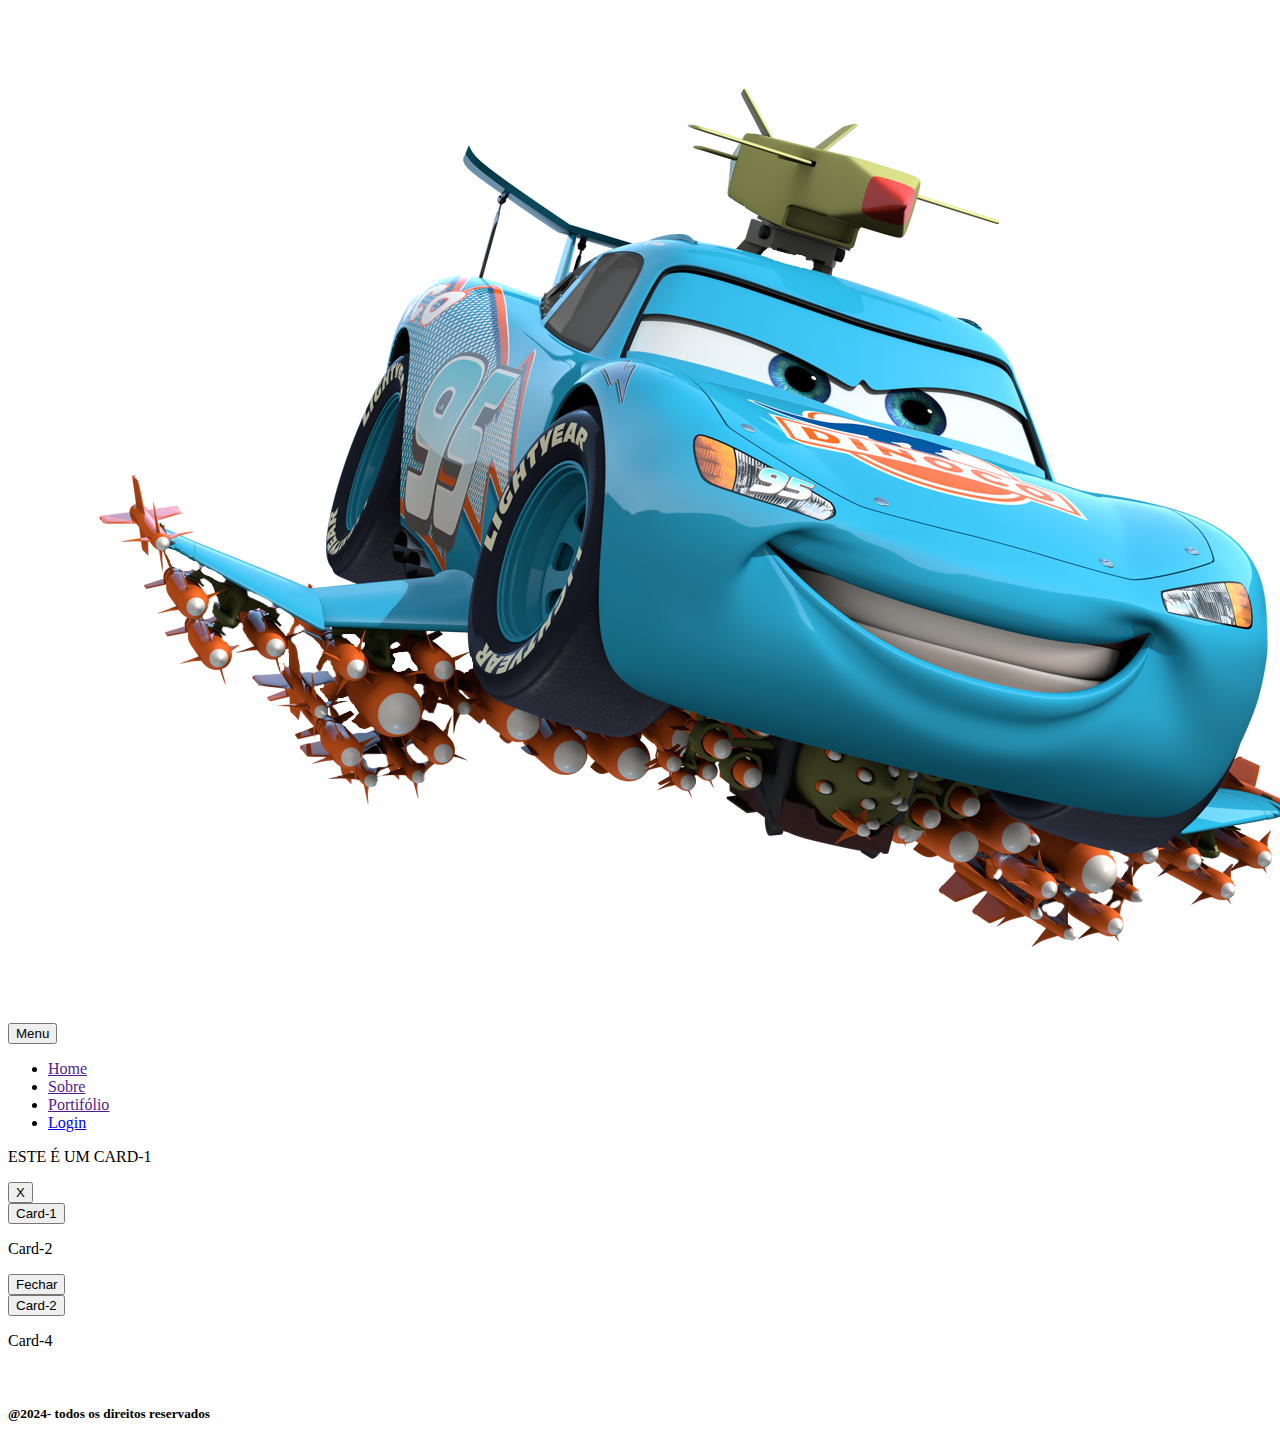
==== index.html @ 86baec10 "Primeiro Commit (0 Erros encontrados)" ====
<!DOCTYPE html>
<html lang="pt-br">

<head>
  <meta charset="UTF-8">
  <meta name="viewport" content="width=device-width, initial-scale=1.0">
  <link rel="styleshet" href="./css/estilo.css">
  <title>Aula-Debug</title>
</head>

<body>
  <header>
    <img src="./img/Icone.png" alt="" id="logo" />
    <nav>
      <button id="btnmobile">Menu
        <span id="hamburg"></span>
      </button>
      <ul id="menu">
        <li><a href="">Home</a></li>
        <li><a href="">Sobre</a></li>
        <li><a href="">Portifólio</a></li>
        <li><a href="loginn.html" class="button" id="abrir-form">Login</a></li>

      </ul>
    </nav>
  </header>
  <section id="sobre">

    <div class="ex2" id="modal">
      <p>ESTE É UM CARD-1</p>
      <button 0nclick="closeModal()">X</button>
    </div>
    <button 0nclick="openModal()" id="btnmodal">Card-1</button>

    <div class="ex2">
      <p class="text">Card-2</p>
    </div>

    <div class="ex2" id="modal">
      <!--<p class="text">Card-1</p>-->
      <button 0nclick="closeModal()">Fechar</button>
    </div>
    <button 0nclick="openModal()" id="btnmodal">Card-2</button>

    <div class="ex2">
      <p class="text">Card-4</p>
    </div>
  </section>
  <section id="Portifolio">
    <!--vai ser utilizando no javascript para o slideShow-->
    <img id="img." />
  </section>

  <footer>
    <h5>@2024- todos os direitos reservados</h5>
  </footer>


  <script src="./js/script.js"></script>
</body>

</html>
---- css/estilo.css ----
.root{

  --bg-color: #0C0C23;
  /*--bg-color1: linear-gradient(70deg, blue,#0C0C23);*/
  --bg-color3:#FC6600;
  --bg-color4:red;
  --bg-color5:#fff;
  --bg-color2: aquamarine;
  --font-color:#00ffff;
  --font-hover:#fff;
  --accent-color: bisque;
  --accent-hover: black;
}


* {
  margin: 0;
  padding: 0;
  box-sizing: border-box;


body {
  background: var(--bg-color);
}

.header {
  width: 100%;
  height: 70px;
  padding: 1rem;
  display: flex;
  justify-content: space-between;
  align-items: center;
  background-color:transparent;
  position: fixed;
}
#logo {
  margin-left: 20px;
  margin-top: 10px;
  width: 100px;
  height: 100px;
}
#monu {
  display: flex;
  list-style: none;
  gap:0.5rem;
}
#monu a {
  display:block;
}
#monu a {
  text-decoration: none;
  text-transform: uppercase;
  padding: 5px;
  color: var(--font-color);
}

#menu a:hover {
  color: var(--font-hover);
  font-weight: 900;
}

#btnMobile {
  display: none;
}


section {
  width: 100%;
  height: 90vh;
}

#sobre{
  width: 100%;
  display: flex;
  justify-content: center;
  align-items: center;
}

#portifolio{
  width: 100%;
  display: flex;
  justify-content: center;
  align-items: center;

}

#img{
  width: 400px;
  height: 400px;
  border-radius: 50px;
  mix-blend-mode:luminosity;
}

#img::hover{
  animation: efeito 0.5s ease-in-out infinite;
}


.btn-login{
  width: 100px;
  height: 50px;
  background: var(--bg-color);
  text-decoration: none;
  color:var(--bg-color3);
  font-size:1rem;
  border: none;
}
.ex2{
  width: 200px;
  height: 200px;
  color:var(--accent-hover);
  background:var(--bg-color2);
  margin-top:10px;
  margin-left: 20px;
  display: inline-flex;

}
#btnmodal{
  margin-left: 50px;
  width: 200px;
  height: 200px;
  background-color: var(--bg-color4);
}
#btnmodal:hover{
  filter:drop-shadow(var(--bg-color5) 0 0 2rem);
}

#modal{
  display: none;
  position: fixed;
  top:50%;
  left: 50%;
  transform: translate(-50% ,-50%);
  z-index: 10;
  padding: 20px;
  color:var(--bg-color);
  background:var(--bg-color5);
}
p{
  font-size: 0.9rem;
  margin-left: 20px;
  margin-top: 50px;
}



h1{
  color:var(--font-color);
  display:flex;
  justify-content: center;
}
.text{
  margin-left: 70px;
  margin-top: 70px;
  text-transform: uppercase;
}

.ex2:hover{
  transition: 0.6s ease-in-out;
  border-radius: 40%;
  background-color: aqua;
  color:#120af8;
  font-size: 20px;
}

.footter {
  width: 100%;
  height: 80px;
  background:var(--font-color);
  color: var(--accent-hover);
}
.footter h5 {
  font-size: 1rem;
  display: flex;
  justify-content: center;
  align-items: center;
}

/*Formulario login*/

/*form de login com efeito */
.container {
  opacity: 0;
  pointer-events: none;
  position: fixed;
  margin: -2.5rem 15%;
  margin-top: 70px;
  width: 70vw;
  height: 80vh;
  background: var(--bg-color3);
  border-radius: 15px;
  box-shadow: 0 4px 20px 0 rgba(0, 0, 0, 0.7), 0 6px 20px 0 rgba(0, 0, 0, 0.7);
  overflow: hidden;
  transition: all 0.4s ease-out;
}

.container::before {
  content: "";
  position: absolute;
  top: 0;
  left: -50%;
  width: 100%;
  height: 100%;
  /*background: linear-gradient(-45deg, var(--accent-color), #520852);*/
  background: var(--bg-color);
  z-index: 6;
  transform: translateX(100%);
  transition: 1s ease-in-out;
}

.entrar-sair {
  position: absolute;
  top: 0;
  left: 0;
  width: 100%;
  height: 100%;
  display: flex;
  align-items: center;
  justify-content: space-around;
  z-index: 5;
}
.container form {
  display: flex;
  align-items: center;
  justify-content: center;
  flex-direction: column;
  width: 40%;
  min-width: 238px;
  padding: 0 10px;
}
.container form.login-entrar {
  opacity: 1;
  transition: 0.5s ease-in-out;
  transition-delay: 1s;
}
.container form.login-sair {
  opacity: 0;
  transition: 0.5s ease-in-out;
  transition-delay: 1s;
}
.panels-container {
  position: absolute;
  top: 0;
  left: 0;
  width: 100%;
  height: 100%;
  display: flex;
  align-items: center;
  justify-content: space-around;
}
.panel {
  display: flex;
  flex-direction: column;
  align-items: center;
  justify-content: space-around;
  width: 35%;
  min-width: 238px;
  padding: 0 10px;
  text-align: center;
  z-index: 6;
}
.left-panel {
  pointer-events: none;
}
.content {
  color: var(--bg-color);
  transition: 1.1s ease-in-out;
  transition-delay: 0.5s;
}
.image {
  height: 18rem;
  transition: 1.1s ease-in-out;
  transition-delay: 0.4s;
}
.image:hover{
  animation: efeito 0.5s ease-in-out infinite;
}

@keyframes efeito {
  0%{
    transform:scale(1)
  }
  50%{
    
    transform: translateY(5px);
  }
  100%{
    transform: scale(1.1);
    filter:drop-shadow(var(--bg-color3)0 0 2rem)
  }
  
}

.btn {
  width: 150px;
  height: 50px;
  border: 2px solid transparent;
  border-radius: 50px;
  box-shadow: rgb(0 0 0 / 5%) 0 0 8px;
  background: var(--font-color);
  color: var(--main-color);
  font-weight: 600;
  margin: 10px 0;
  text-transform: uppercase;
  cursor: pointer;
  transition: all 0.4s ease-in-out;
}
.btn:hover {
  letter-spacing: 3px;
  background-color: var(--bg-color3);
  color: hsl(0, 0%, 100%);
  box-shadow: var(--accent-color) 0px 7px 29px 0px;
}

.left-panel .image,
.left-panel .content {
  transform: translateX(-250%);
}
.right-panel .image,
.right-panel .content {
  transform: translateX(0);
}

/*Animation*/
.container.sign-up-mode::before {
  transform: translateX(0);
}
.container.sign-up-mode .right-panel .image,
.container.sign-up-mode .right-panel .content {
  transform: translateX(250%);
}
.container.sign-up-mode .left-panel .image,
.container.sign-up-mode .left-panel .content {
  transform: translateX(0);
}
.container.sign-up-mode form.login-entrar {
  opacity: 0;
}
.container.sign-up-mode form.login-sair {
  opacity: 1;
}
.container.sign-up-mode .right-panel {
  pointer-events: none;
}
.container.sign-up-mode .left-panel {
  pointer-events: all;
}

.container.show{
  opacity: 1;
  pointer-events: all;
}

/* Responsividade CELULAR*/
@media (max-width: 600px) {

  body {
    /*background-image: linear-gradient(to right, #dc143c, bisque);*/
    background: var(--bg-color3);
  }
  #btnMobile{
    display: flex;
    padding: 0.5rem 1rem;
    font-size: 1rem;
    border: none;
    background: none;
    cursor: pointer;
    gap: 0.5rem;
  }
  #menu {
    display: block;
    position: absolute;
    width: 100%;
    height: 0px;
    top: 50px;
    right: 0px;
    transition: 0.6s;
    z-index: 1000;
    visibility: hidden;
    /*Corta o conteúdo que ultrapassa o tamanho da DIV*/
    overflow-y: hidden;
  }
  nav.active #menu {
    height: calc(100vh - 70px);
    visibility: visible;
    overflow-y: auto;
  }
   
  #menu a {
    padding: 1rem 0;
    margin: 0 1rem;
    display: flex;
    justify-content: center;
    align-items: center;
    border-bottom: 0px solid black; 
  }

  #menu a:hover{
    background:var(--bg-color);
  }
  #sobre{
    display: flex;
    padding-top: 230px;
    padding-bottom: 100px;
    flex-direction: column;
  }
  .ex2{

    background: var(--bg-color);
    color: var(--font-color);
    width: 45%;
    margin-left: 55px;
    height: 20%;
  }

  #btnmodal{
    margin-top: 100px;
    width: 45%;
    height: 20%;
    background-color: var(--bg-color4);
  }

  .text{
    margin-left: 70px;
    margin-top: 20px;
    text-transform: uppercase;
  }


  h1{
    color:var(--bg-color)
  }

  .container{
    margin-left: 10px;
    width: 100%;
    height: 50vh;
  }
  .image{
    width: 100px;
    height: 100px;
  }
  footer{
    background: var(--bg-color);
    color:var(--font-color)
  }
    
  #hamburg{
    display: block;
    width: 20px;
    border-top: 2px solid;
  }
 
  #hamburg::before,
  #hamburg::after {
  /*determina um conteudo para o novo elemento criado*/
  content: '';
  display: block;
  /* currentColor pega a cor do elemento base*/
  background: currentColor;
  width: 20px;
  height: 2px;
  margin-top: 5px;
  transition: 0.5s;
  position: relative;
  }
  nav.active #hamburg {
    border-top-color: transparent;
  }
  nav.active #hamburg::before {
    transform: rotate(135deg);
  }
  nav.active #hamburg::after {
    transform: rotate(-135deg);
    top: -7px;
  }
}
}
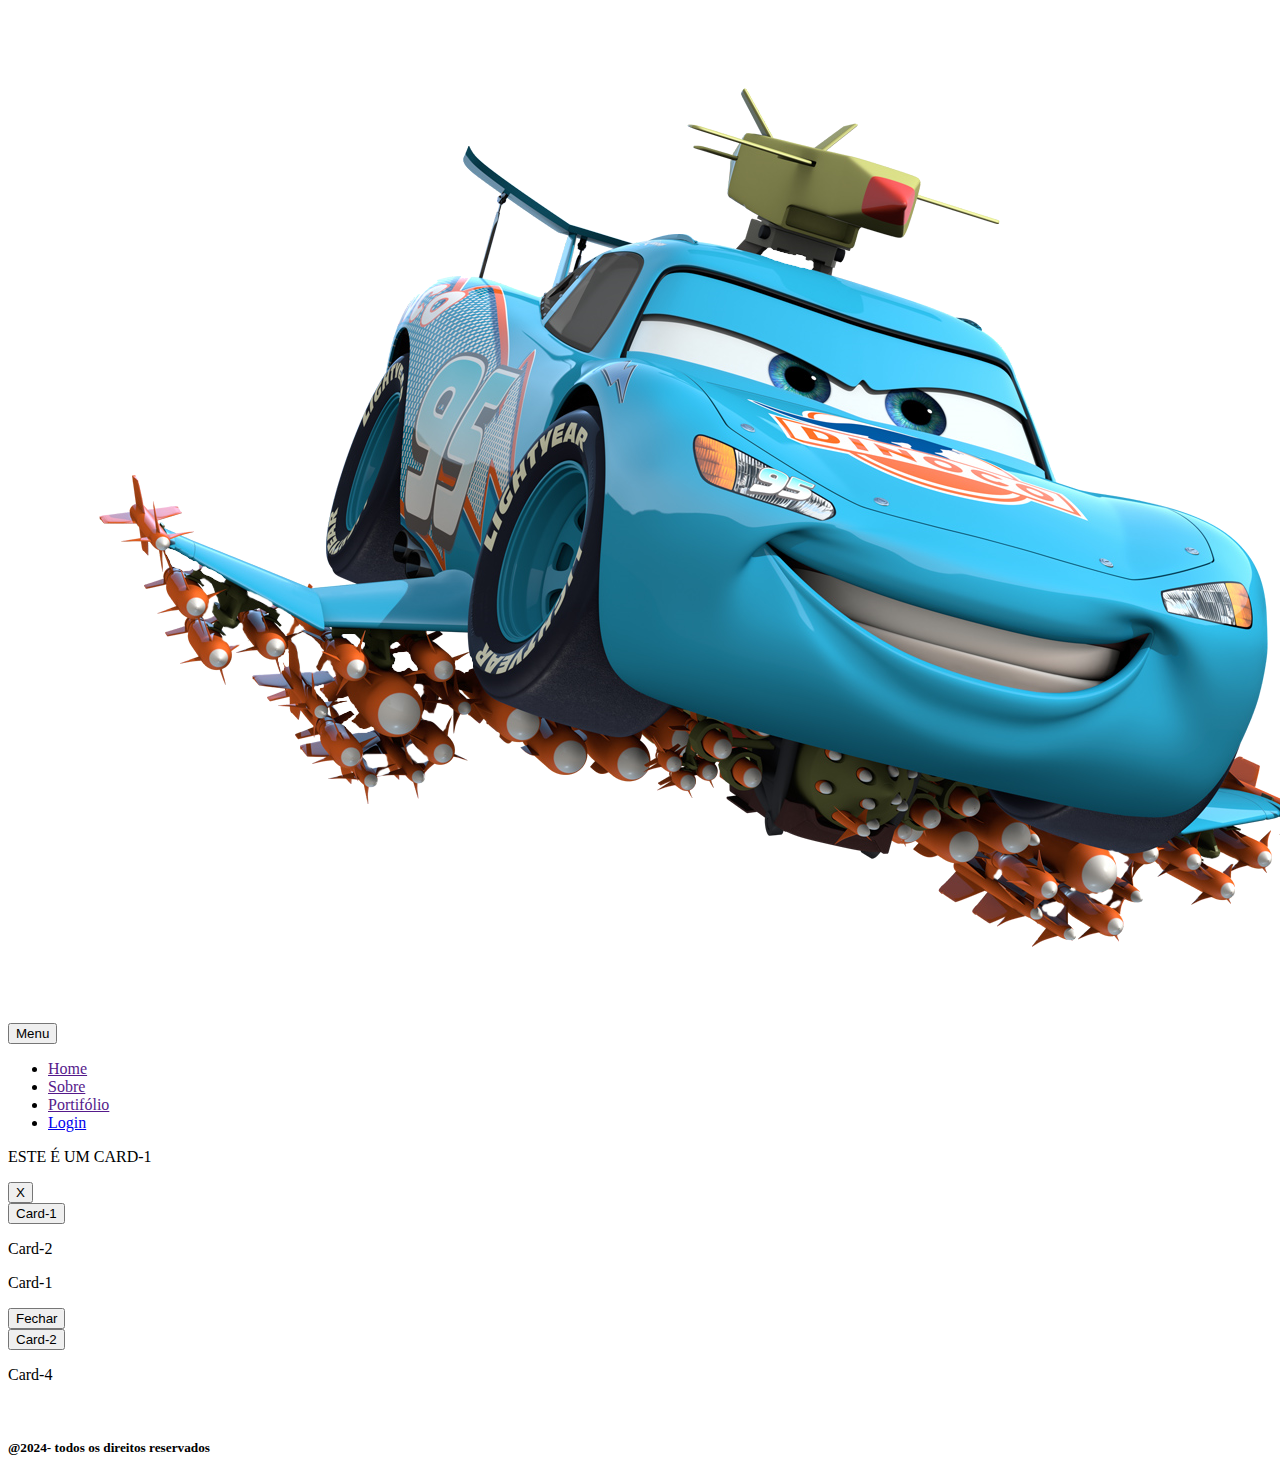
==== commit 026b0392: "10 Erros Encontrados (linha 40 html comentada)" ====
--- a/index.html
+++ b/index.html
@@ -19,7 +19,7 @@
         <li><a href="">Home</a></li>
         <li><a href="">Sobre</a></li>
         <li><a href="">Portifólio</a></li>
-        <li><a href="loginn.html" class="button" id="abrir-form">Login</a></li>
+        <li><a href="./login.html" class="button" id="abrir-form">Login</a></li>
 
       </ul>
     </nav>
@@ -28,19 +28,19 @@
 
     <div class="ex2" id="modal">
       <p>ESTE É UM CARD-1</p>
-      <button 0nclick="closeModal()">X</button>
+      <button onclick="closeModal()">X</button>
     </div>
-    <button 0nclick="openModal()" id="btnmodal">Card-1</button>
+    <button onclick="openModal()" id="btnmodal">Card-1</button>
 
     <div class="ex2">
       <p class="text">Card-2</p>
     </div>
 
     <div class="ex2" id="modal">
-      <!--<p class="text">Card-1</p>-->
-      <button 0nclick="closeModal()">Fechar</button>
+      <p class="text">Card-1</p>
+      <button onclick="closeModal()">Fechar</button>
     </div>
-    <button 0nclick="openModal()" id="btnmodal">Card-2</button>
+    <button onclick="openModal()" id="btnmodal">Card-2</button>
 
     <div class="ex2">
       <p class="text">Card-4</p>
@@ -48,7 +48,7 @@
   </section>
   <section id="Portifolio">
     <!--vai ser utilizando no javascript para o slideShow-->
-    <img id="img." />
+    <img id="img" />
   </section>
 
   <footer>
--- a/css/estilo.css
+++ b/css/estilo.css
@@ -1,7 +1,7 @@
 .root{
 
   --bg-color: #0C0C23;
-  /*--bg-color1: linear-gradient(70deg, blue,#0C0C23);*/
+  --bg-color1: linear-gradient(70deg, blue,#0C0C23);
   --bg-color3:#FC6600;
   --bg-color4:red;
   --bg-color5:#fff;
@@ -17,13 +17,13 @@
   margin: 0;
   padding: 0;
   box-sizing: border-box;
-
+}
 
 body {
   background: var(--bg-color);
 }
 
-.header {
+header {
   width: 100%;
   height: 70px;
   padding: 1rem;
@@ -39,15 +39,15 @@
   width: 100px;
   height: 100px;
 }
-#monu {
+#menu {
   display: flex;
   list-style: none;
   gap:0.5rem;
 }
-#monu a {
+#menu a {
   display:block;
 }
-#monu a {
+#menu a {
   text-decoration: none;
   text-transform: uppercase;
   padding: 5px;
@@ -59,7 +59,7 @@
   font-weight: 900;
 }
 
-#btnMobile {
+#btnmobile {
   display: none;
 }
 
@@ -91,7 +91,7 @@
   mix-blend-mode:luminosity;
 }
 
-#img::hover{
+#img:hover{
   animation: efeito 0.5s ease-in-out infinite;
 }
 
@@ -358,7 +358,7 @@
     /*background-image: linear-gradient(to right, #dc143c, bisque);*/
     background: var(--bg-color3);
   }
-  #btnMobile{
+  #btnmobile{
     display: flex;
     padding: 0.5rem 1rem;
     font-size: 1rem;
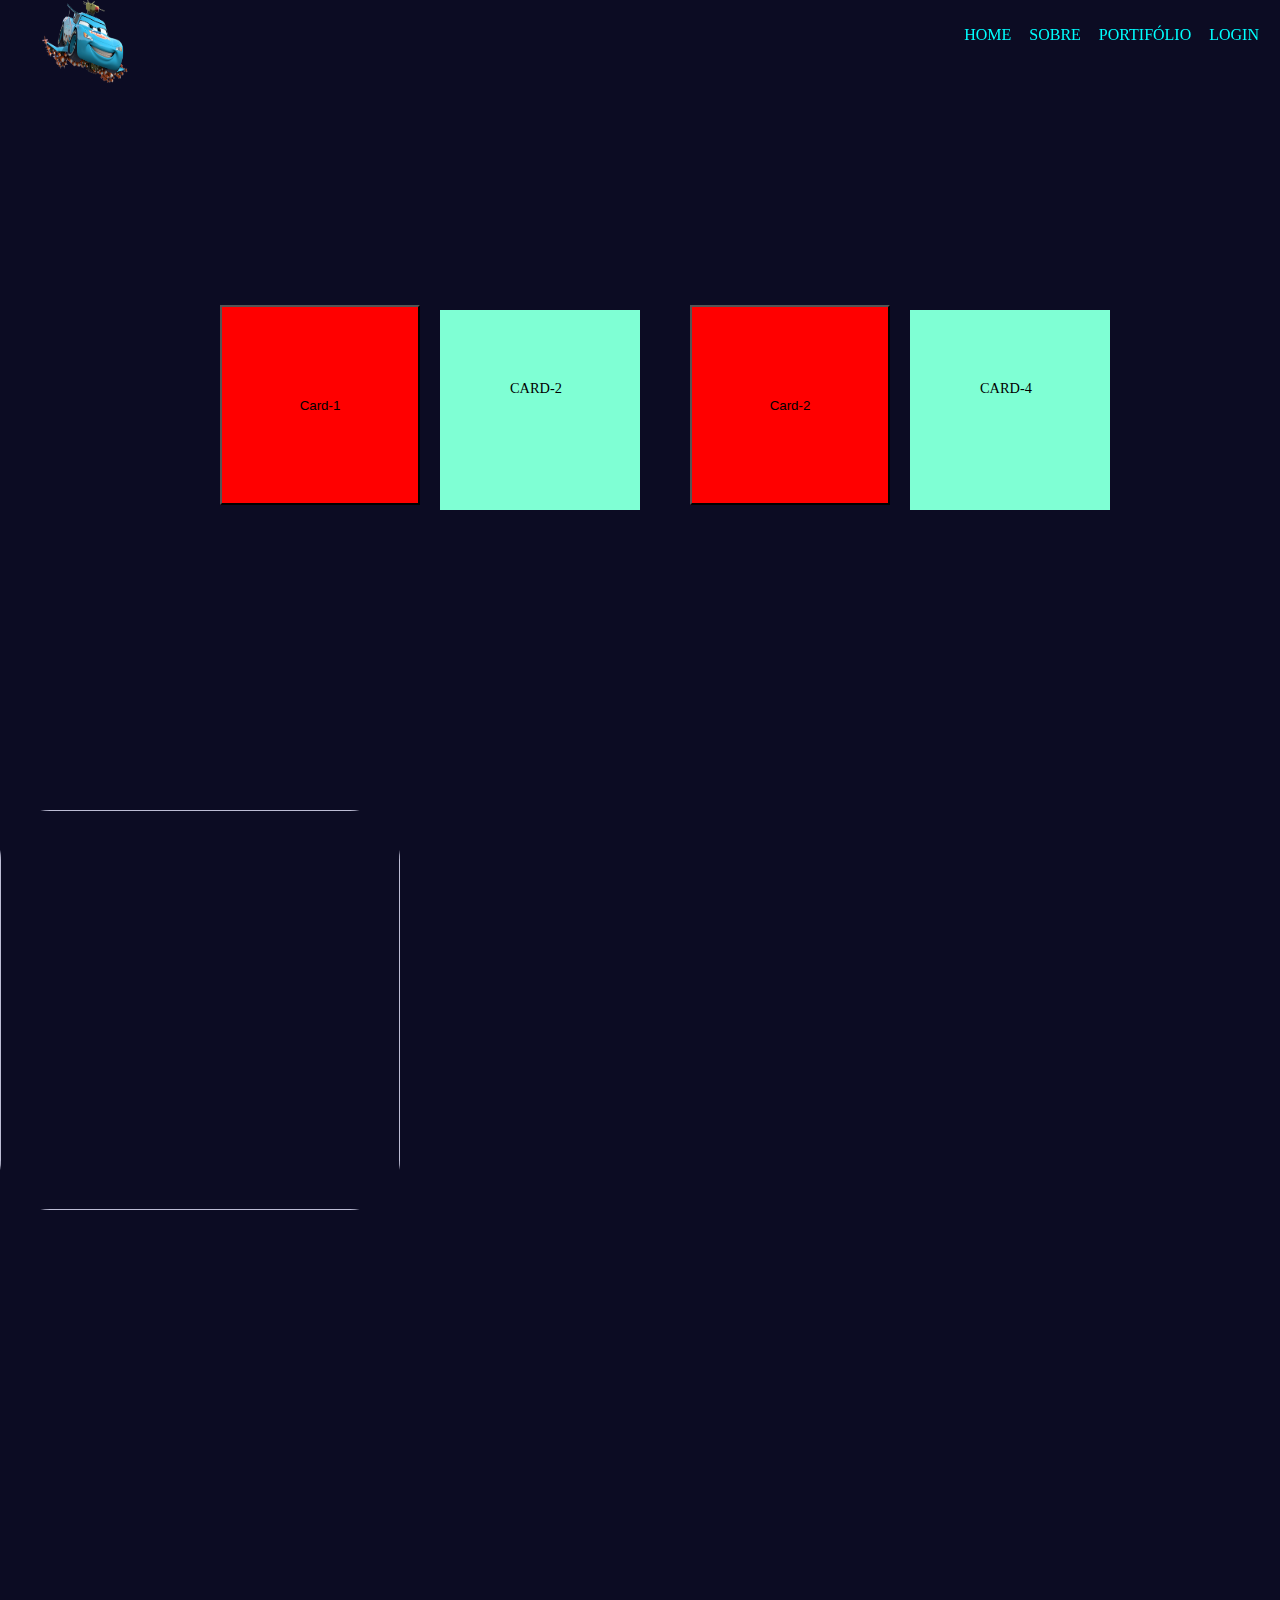
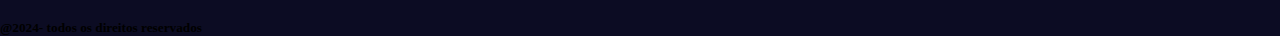
==== commit cc99b747: "12 Erros Encontrados (stylesheet index)" ====
--- a/index.html
+++ b/index.html
@@ -4,7 +4,7 @@
 <head>
   <meta charset="UTF-8">
   <meta name="viewport" content="width=device-width, initial-scale=1.0">
-  <link rel="styleshet" href="./css/estilo.css">
+  <link rel="stylesheet" href="./css/estilo.css">
   <title>Aula-Debug</title>
 </head>
 
--- a/css/estilo.css
+++ b/css/estilo.css
@@ -1,4 +1,4 @@
-.root{
+:root{
 
   --bg-color: #0C0C23;
   --bg-color1: linear-gradient(70deg, blue,#0C0C23);
